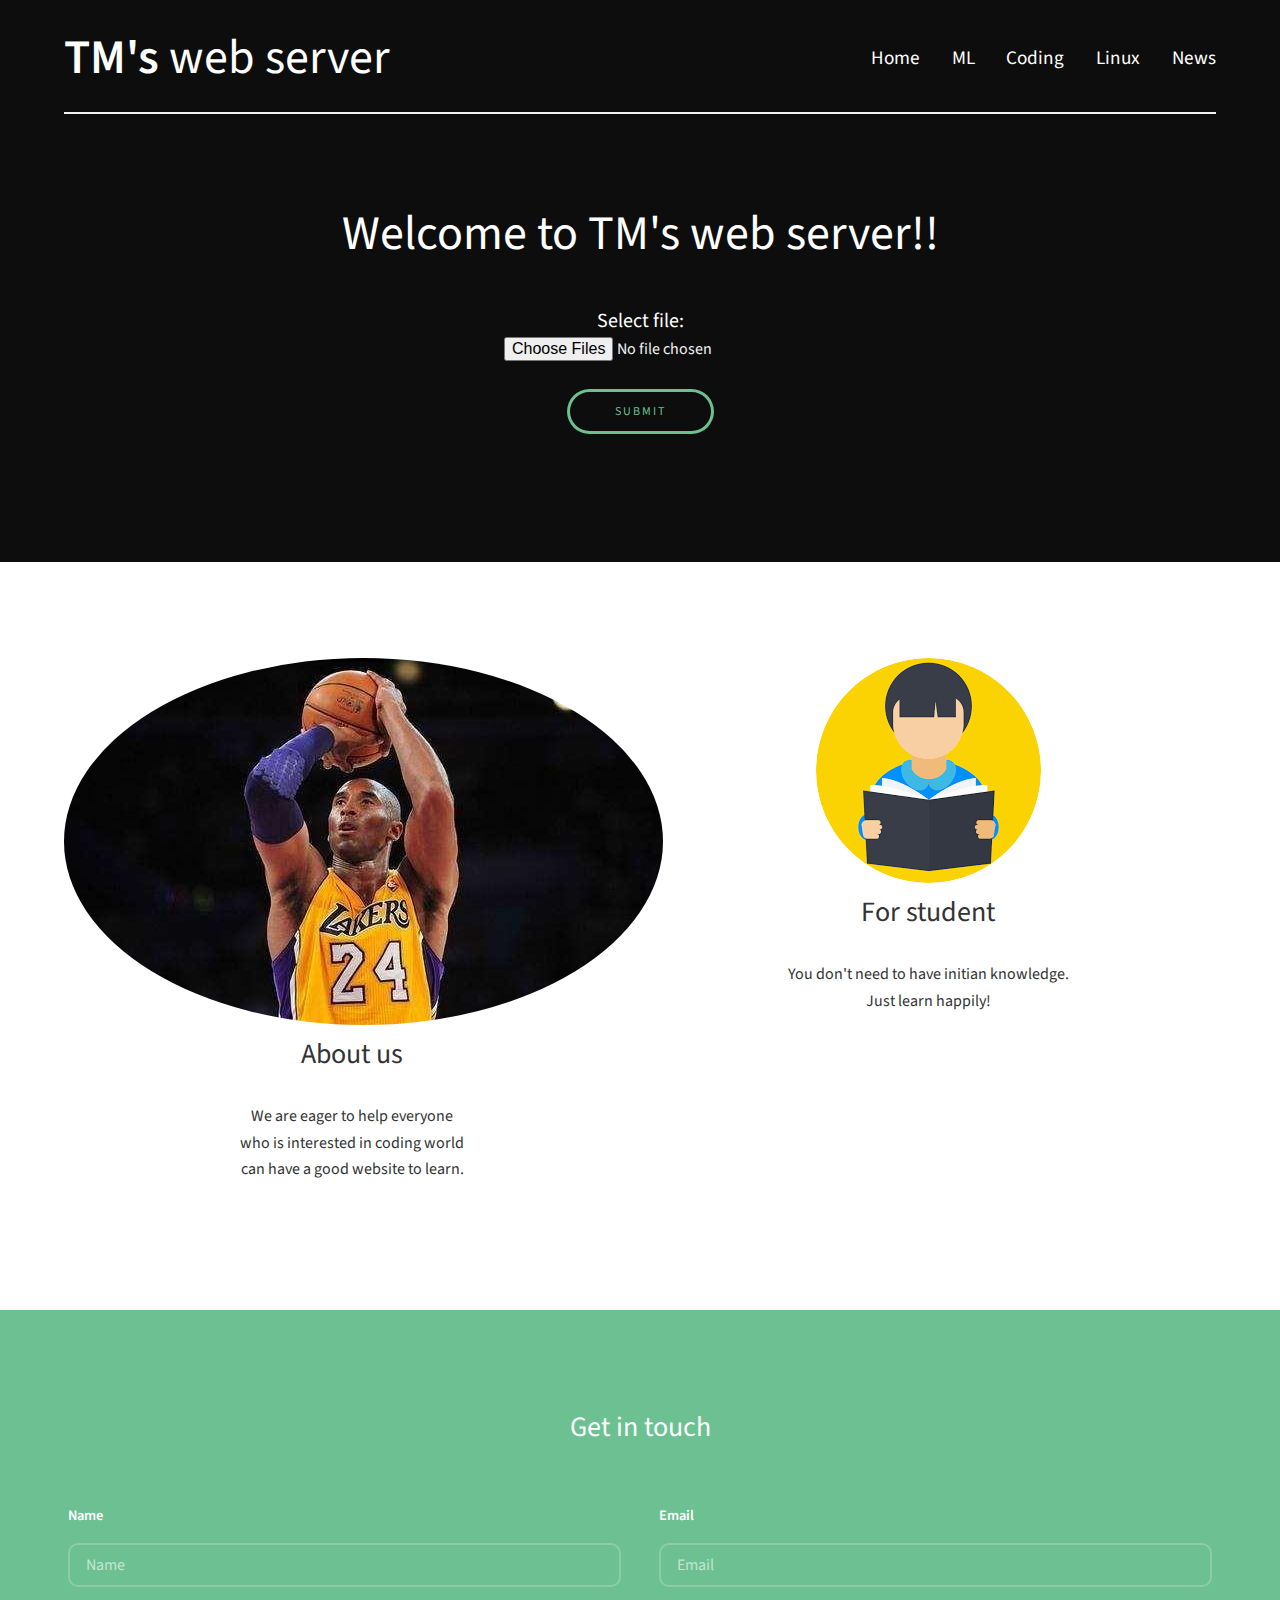
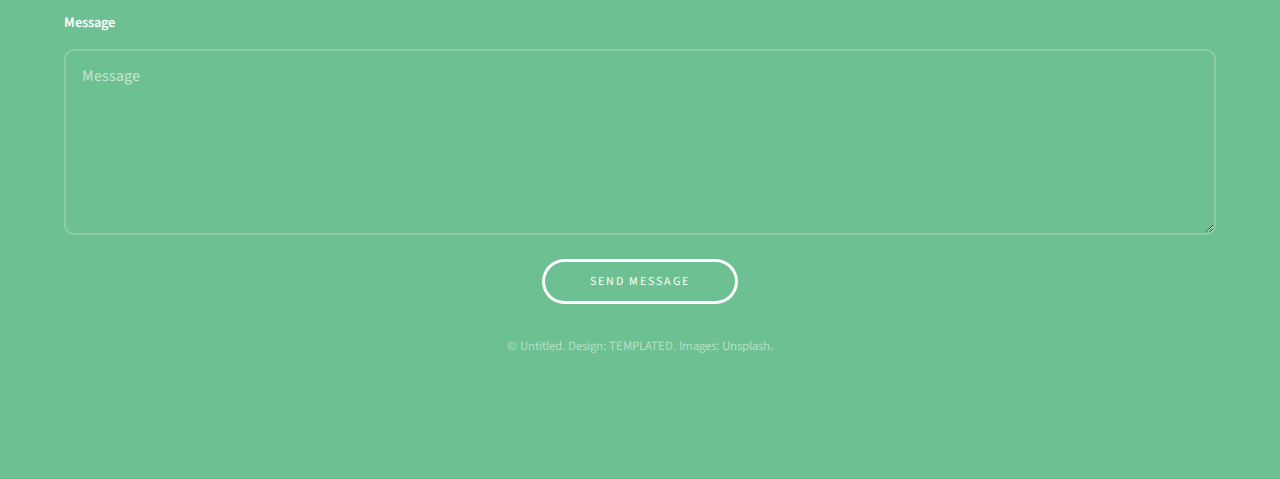
==== public/index.html @ 359f07f8 "Add files via upload" ====
<!DOCTYPE HTML>
<!--
	Projection by TEMPLATED
	templated.co @templatedco
	Released for free under the Creative Commons Attribution 3.0 license (templated.co/license)
-->
<html>
	<head>
		
		<title> TM's web server</title>
		<meta charset="utf-8" />
		<meta name="viewport" content="width=device-width, initial-scale=1" />
		<link rel="stylesheet" href="main.css" />
	</head>
	<body>

		<!-- Header -->
			<header id="header">
				<div class="inner">
					<a href="index.html" class="logo"><font size = "14"><strong>TM's</strong> web server</font></a>
					<nav id="nav">
						<a href="index.html">Home</a>
						<a href="ml.html">ML</a>
						<a href="coding.html">Coding</a>
						<a href="linux.html">Linux</a>
						<a href="news.html">News</a>
						
					</nav>
					<a href="#navPanel" class="navPanelToggle"><span class="fa fa-bars"></span></a>
				</div>
			</header>

		<!-- Banner -->
			<section id="banner">
				<div class="inner">
					<header>
						<h1>Welcome to TM's web server!!</h1>
						<form method="post" enctype="multipart/form-data" action="/">
							<label for="myfile"></label>
							<h3>Select file:</h3>
							<input type="file" id="myfile" name="myfile" multiple><br><br>
							<input type="submit">
						</form>
					</header>

				</div>
			</section>


		<!-- Three -->
			<section id="three" class="wrapper align-center">
				<div class="inner">
					<div class="flex flex-2">
						<article>
							<div class="image round">
								<img src="author.png" alt="author" />
							</div>
							<header>
								<h3>About us</h3>
							</header>
							<p style="color: #333;">We are eager to help everyone   <br />who is interested in coding world<br/>can have a good website to learn.<br /></p>
							
						</article>
						<article>
							<div class="image round">
								<img src="student.png" alt="student" />
							</div>
							<header>
								<h3>For student</h3>
							</header>
							<p style="color: #333;">You don't need to have initian knowledge.<br />Just learn happily!</p>
							
						</article>
					</div>
				</div>
			</section>

		<!-- Footer -->
			<footer id="footer">
				<div class="inner">

					<h3>Get in touch</h3>

					<form action="#" method="post">

						<div class="field half first">
							<label for="name">Name</label>
							<input name="name" id="name" type="text" placeholder="Name">
						</div>
						<div class="field half">
							<label for="email">Email</label>
							<input name="email" id="email" type="email" placeholder="Email">
						</div>
						<div class="field">
							<label for="message">Message</label>
							<textarea name="message" id="message" rows="6" placeholder="Message"></textarea>
						</div>
						<ul class="actions">
							<li><input value="Send Message" class="button alt" type="submit"></li>
						</ul>
					</form>

					<div class="copyright">
						&copy; Untitled. Design: <a href="https://templated.co">TEMPLATED</a>. Images: <a href="https://unsplash.com">Unsplash</a>.
					</div>

				</div>
			</footer>

		<!-- Scripts -->
			<script src="jquery.min.js"></script>
			<script src="skel.min.js"></script>
			<script src="util.js"></script>
			<script src="main.js"></script>

	</body>
</html>
---- public/main.css ----
@charset "UTF-8";
@import url(font-awesome.min.css);
@import "https://fonts.googleapis.com/css?family=Source+Sans+Pro:300,400,600";

/*
	Projection by TEMPLATED
	templated.co @templatedco
	Released for free under the Creative Commons Attribution 3.0 license (templated.co/license)
*/

/* Reset */

	html, body, div, span, applet, object, iframe, h1, h2, h3, h4, h5, h6, p, blockquote, pre, a, abbr, acronym, address, big, cite, code, del, dfn, em, img, ins, kbd, q, s, samp, small, strike, strong, sub, sup, tt, var, b, u, i, center, dl, dt, dd, ol, ul, li, fieldset, form, label, legend, table, caption, tbody, tfoot, thead, tr, th, td, article, aside, canvas, details, embed, figure, figcaption, footer, header, hgroup, menu, nav, output, ruby, section, summary, time, mark, audio, video {
		margin: 0;
		padding: 0;
		border: 0;
		font-size: 100%;
		font: inherit;
		vertical-align: baseline;
	}

	article, aside, details, figcaption, figure, footer, header, hgroup, menu, nav, section {
		display: block;
	}

	body {
		line-height: 1;
	}

	ol, ul {
		list-style: none;
	}

	blockquote, q {
		quotes: none;
	}

	blockquote:before, blockquote:after, q:before, q:after {
		content: '';
		content: none;
	}

	table {
		border-collapse: collapse;
		border-spacing: 0;
	}

	body {
		-webkit-text-size-adjust: none;
	}

/* Box Model */

	*, *:before, *:after {
		-moz-box-sizing: border-box;
		-webkit-box-sizing: border-box;
		box-sizing: border-box;
	}

/* Containers */

	.container {
		margin-left: auto;
		margin-right: auto;
	}

	.container.\31 25\25 {
		width: 100%;
		max-width: 100em;
		min-width: 80em;
	}

	.container.\37 5\25 {
		width: 60em;
	}

	.container.\35 0\25 {
		width: 40em;
	}

	.container.\32 5\25 {
		width: 20em;
	}

	.container {
		width: 80em;
	}

	@media screen and (max-width: 1680px) {

		.container.\31 25\25 {
			width: 100%;
			max-width: 100em;
			min-width: 80em;
		}

		.container.\37 5\25 {
			width: 60em;
		}

		.container.\35 0\25 {
			width: 40em;
		}

		.container.\32 5\25 {
			width: 20em;
		}

		.container {
			width: 80em;
		}

	}

	@media screen and (max-width: 1280px) {

		.container.\31 25\25 {
			width: 100%;
			max-width: 81.25em;
			min-width: 65em;
		}

		.container.\37 5\25 {
			width: 48.75em;
		}

		.container.\35 0\25 {
			width: 32.5em;
		}

		.container.\32 5\25 {
			width: 16.25em;
		}

		.container {
			width: 65em;
		}

	}

	@media screen and (max-width: 980px) {

		.container.\31 25\25 {
			width: 100%;
			max-width: 112.5%;
			min-width: 90%;
		}

		.container.\37 5\25 {
			width: 67.5%;
		}

		.container.\35 0\25 {
			width: 45%;
		}

		.container.\32 5\25 {
			width: 22.5%;
		}

		.container {
			width: 90%;
		}

	}

	@media screen and (max-width: 736px) {

		.container.\31 25\25 {
			width: 100%;
			max-width: 112.5%;
			min-width: 90%;
		}

		.container.\37 5\25 {
			width: 67.5%;
		}

		.container.\35 0\25 {
			width: 45%;
		}

		.container.\32 5\25 {
			width: 22.5%;
		}

		.container {
			width: 90% !important;
		}

	}

	@media screen and (max-width: 480px) {

		.container.\31 25\25 {
			width: 100%;
			max-width: 112.5%;
			min-width: 90%;
		}

		.container.\37 5\25 {
			width: 67.5%;
		}

		.container.\35 0\25 {
			width: 45%;
		}

		.container.\32 5\25 {
			width: 22.5%;
		}

		.container {
			width: 90% !important;
		}

	}

/* Grid */

	.row {
		border-bottom: solid 1px transparent;
		-moz-box-sizing: border-box;
		-webkit-box-sizing: border-box;
		box-sizing: border-box;
	}

	.row > * {
		float: left;
		-moz-box-sizing: border-box;
		-webkit-box-sizing: border-box;
		box-sizing: border-box;
	}

	.row:after, .row:before {
		content: '';
		display: block;
		clear: both;
		height: 0;
	}

	.row.uniform > * > :first-child {
		margin-top: 0;
	}

	.row.uniform > * > :last-child {
		margin-bottom: 0;
	}

	.row.\30 \25 > * {
		padding: 0 0 0 0em;
	}

	.row.\30 \25 {
		margin: 0 0 -1px 0em;
	}

	.row.uniform.\30 \25 > * {
		padding: 0em 0 0 0em;
	}

	.row.uniform.\30 \25 {
		margin: 0em 0 -1px 0em;
	}

	.row > * {
		padding: 0 0 0 2em;
	}

	.row {
		margin: 0 0 -1px -2em;
	}

	.row.uniform > * {
		padding: 2em 0 0 2em;
	}

	.row.uniform {
		margin: -2em 0 -1px -2em;
	}

	.row.\32 00\25 > * {
		padding: 0 0 0 4em;
	}

	.row.\32 00\25 {
		margin: 0 0 -1px -4em;
	}

	.row.uniform.\32 00\25 > * {
		padding: 4em 0 0 4em;
	}

	.row.uniform.\32 00\25 {
		margin: -4em 0 -1px -4em;
	}

	.row.\31 50\25 > * {
		padding: 0 0 0 3em;
	}

	.row.\31 50\25 {
		margin: 0 0 -1px -3em;
	}

	.row.uniform.\31 50\25 > * {
		padding: 3em 0 0 3em;
	}

	.row.uniform.\31 50\25 {
		margin: -3em 0 -1px -3em;
	}

	.row.\35 0\25 > * {
		padding: 0 0 0 1em;
	}

	.row.\35 0\25 {
		margin: 0 0 -1px -1em;
	}

	.row.uniform.\35 0\25 > * {
		padding: 1em 0 0 1em;
	}

	.row.uniform.\35 0\25 {
		margin: -1em 0 -1px -1em;
	}

	.row.\32 5\25 > * {
		padding: 0 0 0 0.5em;
	}

	.row.\32 5\25 {
		margin: 0 0 -1px -0.5em;
	}

	.row.uniform.\32 5\25 > * {
		padding: 0.5em 0 0 0.5em;
	}

	.row.uniform.\32 5\25 {
		margin: -0.5em 0 -1px -0.5em;
	}

	.\31 2u, .\31 2u\24 {
		width: 100%;
		clear: none;
		margin-left: 0;
	}

	.\31 1u, .\31 1u\24 {
		width: 91.6666666667%;
		clear: none;
		margin-left: 0;
	}

	.\31 0u, .\31 0u\24 {
		width: 83.3333333333%;
		clear: none;
		margin-left: 0;
	}

	.\39 u, .\39 u\24 {
		width: 75%;
		clear: none;
		margin-left: 0;
	}

	.\38 u, .\38 u\24 {
		width: 66.6666666667%;
		clear: none;
		margin-left: 0;
	}

	.\37 u, .\37 u\24 {
		width: 58.3333333333%;
		clear: none;
		margin-left: 0;
	}

	.\36 u, .\36 u\24 {
		width: 50%;
		clear: none;
		margin-left: 0;
	}

	.\35 u, .\35 u\24 {
		width: 41.6666666667%;
		clear: none;
		margin-left: 0;
	}

	.\34 u, .\34 u\24 {
		width: 33.3333333333%;
		clear: none;
		margin-left: 0;
	}

	.\33 u, .\33 u\24 {
		width: 25%;
		clear: none;
		margin-left: 0;
	}

	.\32 u, .\32 u\24 {
		width: 16.6666666667%;
		clear: none;
		margin-left: 0;
	}

	.\31 u, .\31 u\24 {
		width: 8.3333333333%;
		clear: none;
		margin-left: 0;
	}

	.\31 2u\24 + *,
	.\31 1u\24 + *,
	.\31 0u\24 + *,
	.\39 u\24 + *,
	.\38 u\24 + *,
	.\37 u\24 + *,
	.\36 u\24 + *,
	.\35 u\24 + *,
	.\34 u\24 + *,
	.\33 u\24 + *,
	.\32 u\24 + *,
	.\31 u\24 + * {
		clear: left;
	}

	.\-11u {
		margin-left: 91.66667%;
	}

	.\-10u {
		margin-left: 83.33333%;
	}

	.\-9u {
		margin-left: 75%;
	}

	.\-8u {
		margin-left: 66.66667%;
	}

	.\-7u {
		margin-left: 58.33333%;
	}

	.\-6u {
		margin-left: 50%;
	}

	.\-5u {
		margin-left: 41.66667%;
	}

	.\-4u {
		margin-left: 33.33333%;
	}

	.\-3u {
		margin-left: 25%;
	}

	.\-2u {
		margin-left: 16.66667%;
	}

	.\-1u {
		margin-left: 8.33333%;
	}

	@media screen and (max-width: 1680px) {

		.row > * {
			padding: 0 0 0 2em;
		}

		.row {
			margin: 0 0 -1px -2em;
		}

		.row.uniform > * {
			padding: 2em 0 0 2em;
		}

		.row.uniform {
			margin: -2em 0 -1px -2em;
		}

		.row.\32 00\25 > * {
			padding: 0 0 0 4em;
		}

		.row.\32 00\25 {
			margin: 0 0 -1px -4em;
		}

		.row.uniform.\32 00\25 > * {
			padding: 4em 0 0 4em;
		}

		.row.uniform.\32 00\25 {
			margin: -4em 0 -1px -4em;
		}

		.row.\31 50\25 > * {
			padding: 0 0 0 3em;
		}

		.row.\31 50\25 {
			margin: 0 0 -1px -3em;
		}

		.row.uniform.\31 50\25 > * {
			padding: 3em 0 0 3em;
		}

		.row.uniform.\31 50\25 {
			margin: -3em 0 -1px -3em;
		}

		.row.\35 0\25 > * {
			padding: 0 0 0 1em;
		}

		.row.\35 0\25 {
			margin: 0 0 -1px -1em;
		}

		.row.uniform.\35 0\25 > * {
			padding: 1em 0 0 1em;
		}

		.row.uniform.\35 0\25 {
			margin: -1em 0 -1px -1em;
		}

		.row.\32 5\25 > * {
			padding: 0 0 0 0.5em;
		}

		.row.\32 5\25 {
			margin: 0 0 -1px -0.5em;
		}

		.row.uniform.\32 5\25 > * {
			padding: 0.5em 0 0 0.5em;
		}

		.row.uniform.\32 5\25 {
			margin: -0.5em 0 -1px -0.5em;
		}

		.\31 2u\28xlarge\29, .\31 2u\24\28xlarge\29 {
			width: 100%;
			clear: none;
			margin-left: 0;
		}

		.\31 1u\28xlarge\29, .\31 1u\24\28xlarge\29 {
			width: 91.6666666667%;
			clear: none;
			margin-left: 0;
		}

		.\31 0u\28xlarge\29, .\31 0u\24\28xlarge\29 {
			width: 83.3333333333%;
			clear: none;
			margin-left: 0;
		}

		.\39 u\28xlarge\29, .\39 u\24\28xlarge\29 {
			width: 75%;
			clear: none;
			margin-left: 0;
		}

		.\38 u\28xlarge\29, .\38 u\24\28xlarge\29 {
			width: 66.6666666667%;
			clear: none;
			margin-left: 0;
		}

		.\37 u\28xlarge\29, .\37 u\24\28xlarge\29 {
			width: 58.3333333333%;
			clear: none;
			margin-left: 0;
		}

		.\36 u\28xlarge\29, .\36 u\24\28xlarge\29 {
			width: 50%;
			clear: none;
			margin-left: 0;
		}

		.\35 u\28xlarge\29, .\35 u\24\28xlarge\29 {
			width: 41.6666666667%;
			clear: none;
			margin-left: 0;
		}

		.\34 u\28xlarge\29, .\34 u\24\28xlarge\29 {
			width: 33.3333333333%;
			clear: none;
			margin-left: 0;
		}

		.\33 u\28xlarge\29, .\33 u\24\28xlarge\29 {
			width: 25%;
			clear: none;
			margin-left: 0;
		}

		.\32 u\28xlarge\29, .\32 u\24\28xlarge\29 {
			width: 16.6666666667%;
			clear: none;
			margin-left: 0;
		}

		.\31 u\28xlarge\29, .\31 u\24\28xlarge\29 {
			width: 8.3333333333%;
			clear: none;
			margin-left: 0;
		}

		.\31 2u\24\28xlarge\29 + *,
		.\31 1u\24\28xlarge\29 + *,
		.\31 0u\24\28xlarge\29 + *,
		.\39 u\24\28xlarge\29 + *,
		.\38 u\24\28xlarge\29 + *,
		.\37 u\24\28xlarge\29 + *,
		.\36 u\24\28xlarge\29 + *,
		.\35 u\24\28xlarge\29 + *,
		.\34 u\24\28xlarge\29 + *,
		.\33 u\24\28xlarge\29 + *,
		.\32 u\24\28xlarge\29 + *,
		.\31 u\24\28xlarge\29 + * {
			clear: left;
		}

		.\-11u\28xlarge\29 {
			margin-left: 91.66667%;
		}

		.\-10u\28xlarge\29 {
			margin-left: 83.33333%;
		}

		.\-9u\28xlarge\29 {
			margin-left: 75%;
		}

		.\-8u\28xlarge\29 {
			margin-left: 66.66667%;
		}

		.\-7u\28xlarge\29 {
			margin-left: 58.33333%;
		}

		.\-6u\28xlarge\29 {
			margin-left: 50%;
		}

		.\-5u\28xlarge\29 {
			margin-left: 41.66667%;
		}

		.\-4u\28xlarge\29 {
			margin-left: 33.33333%;
		}

		.\-3u\28xlarge\29 {
			margin-left: 25%;
		}

		.\-2u\28xlarge\29 {
			margin-left: 16.66667%;
		}

		.\-1u\28xlarge\29 {
			margin-left: 8.33333%;
		}

	}

	@media screen and (max-width: 1280px) {

		.row > * {
			padding: 0 0 0 1.5em;
		}

		.row {
			margin: 0 0 -1px -1.5em;
		}

		.row.uniform > * {
			padding: 1.5em 0 0 1.5em;
		}

		.row.uniform {
			margin: -1.5em 0 -1px -1.5em;
		}

		.row.\32 00\25 > * {
			padding: 0 0 0 3em;
		}

		.row.\32 00\25 {
			margin: 0 0 -1px -3em;
		}

		.row.uniform.\32 00\25 > * {
			padding: 3em 0 0 3em;
		}

		.row.uniform.\32 00\25 {
			margin: -3em 0 -1px -3em;
		}

		.row.\31 50\25 > * {
			padding: 0 0 0 2.25em;
		}

		.row.\31 50\25 {
			margin: 0 0 -1px -2.25em;
		}

		.row.uniform.\31 50\25 > * {
			padding: 2.25em 0 0 2.25em;
		}

		.row.uniform.\31 50\25 {
			margin: -2.25em 0 -1px -2.25em;
		}

		.row.\35 0\25 > * {
			padding: 0 0 0 0.75em;
		}

		.row.\35 0\25 {
			margin: 0 0 -1px -0.75em;
		}

		.row.uniform.\35 0\25 > * {
			padding: 0.75em 0 0 0.75em;
		}

		.row.uniform.\35 0\25 {
			margin: -0.75em 0 -1px -0.75em;
		}

		.row.\32 5\25 > * {
			padding: 0 0 0 0.375em;
		}

		.row.\32 5\25 {
			margin: 0 0 -1px -0.375em;
		}

		.row.uniform.\32 5\25 > * {
			padding: 0.375em 0 0 0.375em;
		}

		.row.uniform.\32 5\25 {
			margin: -0.375em 0 -1px -0.375em;
		}

		.\31 2u\28large\29, .\31 2u\24\28large\29 {
			width: 100%;
			clear: none;
			margin-left: 0;
		}

		.\31 1u\28large\29, .\31 1u\24\28large\29 {
			width: 91.6666666667%;
			clear: none;
			margin-left: 0;
		}

		.\31 0u\28large\29, .\31 0u\24\28large\29 {
			width: 83.3333333333%;
			clear: none;
			margin-left: 0;
		}

		.\39 u\28large\29, .\39 u\24\28large\29 {
			width: 75%;
			clear: none;
			margin-left: 0;
		}

		.\38 u\28large\29, .\38 u\24\28large\29 {
			width: 66.6666666667%;
			clear: none;
			margin-left: 0;
		}

		.\37 u\28large\29, .\37 u\24\28large\29 {
			width: 58.3333333333%;
			clear: none;
			margin-left: 0;
		}

		.\36 u\28large\29, .\36 u\24\28large\29 {
			width: 50%;
			clear: none;
			margin-left: 0;
		}

		.\35 u\28large\29, .\35 u\24\28large\29 {
			width: 41.6666666667%;
			clear: none;
			margin-left: 0;
		}

		.\34 u\28large\29, .\34 u\24\28large\29 {
			width: 33.3333333333%;
			clear: none;
			margin-left: 0;
		}

		.\33 u\28large\29, .\33 u\24\28large\29 {
			width: 25%;
			clear: none;
			margin-left: 0;
		}

		.\32 u\28large\29, .\32 u\24\28large\29 {
			width: 16.6666666667%;
			clear: none;
			margin-left: 0;
		}

		.\31 u\28large\29, .\31 u\24\28large\29 {
			width: 8.3333333333%;
			clear: none;
			margin-left: 0;
		}

		.\31 2u\24\28large\29 + *,
		.\31 1u\24\28large\29 + *,
		.\31 0u\24\28large\29 + *,
		.\39 u\24\28large\29 + *,
		.\38 u\24\28large\29 + *,
		.\37 u\24\28large\29 + *,
		.\36 u\24\28large\29 + *,
		.\35 u\24\28large\29 + *,
		.\34 u\24\28large\29 + *,
		.\33 u\24\28large\29 + *,
		.\32 u\24\28large\29 + *,
		.\31 u\24\28large\29 + * {
			clear: left;
		}

		.\-11u\28large\29 {
			margin-left: 91.66667%;
		}

		.\-10u\28large\29 {
			margin-left: 83.33333%;
		}

		.\-9u\28large\29 {
			margin-left: 75%;
		}

		.\-8u\28large\29 {
			margin-left: 66.66667%;
		}

		.\-7u\28large\29 {
			margin-left: 58.33333%;
		}

		.\-6u\28large\29 {
			margin-left: 50%;
		}

		.\-5u\28large\29 {
			margin-left: 41.66667%;
		}

		.\-4u\28large\29 {
			margin-left: 33.33333%;
		}

		.\-3u\28large\29 {
			margin-left: 25%;
		}

		.\-2u\28large\29 {
			margin-left: 16.66667%;
		}

		.\-1u\28large\29 {
			margin-left: 8.33333%;
		}

	}

	@media screen and (max-width: 980px) {

		.row > * {
			padding: 0 0 0 1.5em;
		}

		.row {
			margin: 0 0 -1px -1.5em;
		}

		.row.uniform > * {
			padding: 1.5em 0 0 1.5em;
		}

		.row.uniform {
			margin: -1.5em 0 -1px -1.5em;
		}

		.row.\32 00\25 > * {
			padding: 0 0 0 3em;
		}

		.row.\32 00\25 {
			margin: 0 0 -1px -3em;
		}

		.row.uniform.\32 00\25 > * {
			padding: 3em 0 0 3em;
		}

		.row.uniform.\32 00\25 {
			margin: -3em 0 -1px -3em;
		}

		.row.\31 50\25 > * {
			padding: 0 0 0 2.25em;
		}

		.row.\31 50\25 {
			margin: 0 0 -1px -2.25em;
		}

		.row.uniform.\31 50\25 > * {
			padding: 2.25em 0 0 2.25em;
		}

		.row.uniform.\31 50\25 {
			margin: -2.25em 0 -1px -2.25em;
		}

		.row.\35 0\25 > * {
			padding: 0 0 0 0.75em;
		}

		.row.\35 0\25 {
			margin: 0 0 -1px -0.75em;
		}

		.row.uniform.\35 0\25 > * {
			padding: 0.75em 0 0 0.75em;
		}

		.row.uniform.\35 0\25 {
			margin: -0.75em 0 -1px -0.75em;
		}

		.row.\32 5\25 > * {
			padding: 0 0 0 0.375em;
		}

		.row.\32 5\25 {
			margin: 0 0 -1px -0.375em;
		}

		.row.uniform.\32 5\25 > * {
			padding: 0.375em 0 0 0.375em;
		}

		.row.uniform.\32 5\25 {
			margin: -0.375em 0 -1px -0.375em;
		}

		.\31 2u\28medium\29, .\31 2u\24\28medium\29 {
			width: 100%;
			clear: none;
			margin-left: 0;
		}

		.\31 1u\28medium\29, .\31 1u\24\28medium\29 {
			width: 91.6666666667%;
			clear: none;
			margin-left: 0;
		}

		.\31 0u\28medium\29, .\31 0u\24\28medium\29 {
			width: 83.3333333333%;
			clear: none;
			margin-left: 0;
		}

		.\39 u\28medium\29, .\39 u\24\28medium\29 {
			width: 75%;
			clear: none;
			margin-left: 0;
		}

		.\38 u\28medium\29, .\38 u\24\28medium\29 {
			width: 66.6666666667%;
			clear: none;
			margin-left: 0;
		}

		.\37 u\28medium\29, .\37 u\24\28medium\29 {
			width: 58.3333333333%;
			clear: none;
			margin-left: 0;
		}

		.\36 u\28medium\29, .\36 u\24\28medium\29 {
			width: 50%;
			clear: none;
			margin-left: 0;
		}

		.\35 u\28medium\29, .\35 u\24\28medium\29 {
			width: 41.6666666667%;
			clear: none;
			margin-left: 0;
		}

		.\34 u\28medium\29, .\34 u\24\28medium\29 {
			width: 33.3333333333%;
			clear: none;
			margin-left: 0;
		}

		.\33 u\28medium\29, .\33 u\24\28medium\29 {
			width: 25%;
			clear: none;
			margin-left: 0;
		}

		.\32 u\28medium\29, .\32 u\24\28medium\29 {
			width: 16.6666666667%;
			clear: none;
			margin-left: 0;
		}

		.\31 u\28medium\29, .\31 u\24\28medium\29 {
			width: 8.3333333333%;
			clear: none;
			margin-left: 0;
		}

		.\31 2u\24\28medium\29 + *,
		.\31 1u\24\28medium\29 + *,
		.\31 0u\24\28medium\29 + *,
		.\39 u\24\28medium\29 + *,
		.\38 u\24\28medium\29 + *,
		.\37 u\24\28medium\29 + *,
		.\36 u\24\28medium\29 + *,
		.\35 u\24\28medium\29 + *,
		.\34 u\24\28medium\29 + *,
		.\33 u\24\28medium\29 + *,
		.\32 u\24\28medium\29 + *,
		.\31 u\24\28medium\29 + * {
			clear: left;
		}

		.\-11u\28medium\29 {
			margin-left: 91.66667%;
		}

		.\-10u\28medium\29 {
			margin-left: 83.33333%;
		}

		.\-9u\28medium\29 {
			margin-left: 75%;
		}

		.\-8u\28medium\29 {
			margin-left: 66.66667%;
		}

		.\-7u\28medium\29 {
			margin-left: 58.33333%;
		}

		.\-6u\28medium\29 {
			margin-left: 50%;
		}

		.\-5u\28medium\29 {
			margin-left: 41.66667%;
		}

		.\-4u\28medium\29 {
			margin-left: 33.33333%;
		}

		.\-3u\28medium\29 {
			margin-left: 25%;
		}

		.\-2u\28medium\29 {
			margin-left: 16.66667%;
		}

		.\-1u\28medium\29 {
			margin-left: 8.33333%;
		}

	}

	@media screen and (max-width: 736px) {

		.row > * {
			padding: 0 0 0 1.25em;
		}

		.row {
			margin: 0 0 -1px -1.25em;
		}

		.row.uniform > * {
			padding: 1.25em 0 0 1.25em;
		}

		.row.uniform {
			margin: -1.25em 0 -1px -1.25em;
		}

		.row.\32 00\25 > * {
			padding: 0 0 0 2.5em;
		}

		.row.\32 00\25 {
			margin: 0 0 -1px -2.5em;
		}

		.row.uniform.\32 00\25 > * {
			padding: 2.5em 0 0 2.5em;
		}

		.row.uniform.\32 00\25 {
			margin: -2.5em 0 -1px -2.5em;
		}

		.row.\31 50\25 > * {
			padding: 0 0 0 1.875em;
		}

		.row.\31 50\25 {
			margin: 0 0 -1px -1.875em;
		}

		.row.uniform.\31 50\25 > * {
			padding: 1.875em 0 0 1.875em;
		}

		.row.uniform.\31 50\25 {
			margin: -1.875em 0 -1px -1.875em;
		}

		.row.\35 0\25 > * {
			padding: 0 0 0 0.625em;
		}

		.row.\35 0\25 {
			margin: 0 0 -1px -0.625em;
		}

		.row.uniform.\35 0\25 > * {
			padding: 0.625em 0 0 0.625em;
		}

		.row.uniform.\35 0\25 {
			margin: -0.625em 0 -1px -0.625em;
		}

		.row.\32 5\25 > * {
			padding: 0 0 0 0.3125em;
		}

		.row.\32 5\25 {
			margin: 0 0 -1px -0.3125em;
		}

		.row.uniform.\32 5\25 > * {
			padding: 0.3125em 0 0 0.3125em;
		}

		.row.uniform.\32 5\25 {
			margin: -0.3125em 0 -1px -0.3125em;
		}

		.\31 2u\28small\29, .\31 2u\24\28small\29 {
			width: 100%;
			clear: none;
			margin-left: 0;
		}

		.\31 1u\28small\29, .\31 1u\24\28small\29 {
			width: 91.6666666667%;
			clear: none;
			margin-left: 0;
		}

		.\31 0u\28small\29, .\31 0u\24\28small\29 {
			width: 83.3333333333%;
			clear: none;
			margin-left: 0;
		}

		.\39 u\28small\29, .\39 u\24\28small\29 {
			width: 75%;
			clear: none;
			margin-left: 0;
		}

		.\38 u\28small\29, .\38 u\24\28small\29 {
			width: 66.6666666667%;
			clear: none;
			margin-left: 0;
		}

		.\37 u\28small\29, .\37 u\24\28small\29 {
			width: 58.3333333333%;
			clear: none;
			margin-left: 0;
		}

		.\36 u\28small\29, .\36 u\24\28small\29 {
			width: 50%;
			clear: none;
			margin-left: 0;
		}

		.\35 u\28small\29, .\35 u\24\28small\29 {
			width: 41.6666666667%;
			clear: none;
			margin-left: 0;
		}

		.\34 u\28small\29, .\34 u\24\28small\29 {
			width: 33.3333333333%;
			clear: none;
			margin-left: 0;
		}

		.\33 u\28small\29, .\33 u\24\28small\29 {
			width: 25%;
			clear: none;
			margin-left: 0;
		}

		.\32 u\28small\29, .\32 u\24\28small\29 {
			width: 16.6666666667%;
			clear: none;
			margin-left: 0;
		}

		.\31 u\28small\29, .\31 u\24\28small\29 {
			width: 8.3333333333%;
			clear: none;
			margin-left: 0;
		}

		.\31 2u\24\28small\29 + *,
		.\31 1u\24\28small\29 + *,
		.\31 0u\24\28small\29 + *,
		.\39 u\24\28small\29 + *,
		.\38 u\24\28small\29 + *,
		.\37 u\24\28small\29 + *,
		.\36 u\24\28small\29 + *,
		.\35 u\24\28small\29 + *,
		.\34 u\24\28small\29 + *,
		.\33 u\24\28small\29 + *,
		.\32 u\24\28small\29 + *,
		.\31 u\24\28small\29 + * {
			clear: left;
		}

		.\-11u\28small\29 {
			margin-left: 91.66667%;
		}

		.\-10u\28small\29 {
			margin-left: 83.33333%;
		}

		.\-9u\28small\29 {
			margin-left: 75%;
		}

		.\-8u\28small\29 {
			margin-left: 66.66667%;
		}

		.\-7u\28small\29 {
			margin-left: 58.33333%;
		}

		.\-6u\28small\29 {
			margin-left: 50%;
		}

		.\-5u\28small\29 {
			margin-left: 41.66667%;
		}

		.\-4u\28small\29 {
			margin-left: 33.33333%;
		}

		.\-3u\28small\29 {
			margin-left: 25%;
		}

		.\-2u\28small\29 {
			margin-left: 16.66667%;
		}

		.\-1u\28small\29 {
			margin-left: 8.33333%;
		}

	}

	@media screen and (max-width: 480px) {

		.row > * {
			padding: 0 0 0 1.25em;
		}

		.row {
			margin: 0 0 -1px -1.25em;
		}

		.row.uniform > * {
			padding: 1.25em 0 0 1.25em;
		}

		.row.uniform {
			margin: -1.25em 0 -1px -1.25em;
		}

		.row.\32 00\25 > * {
			padding: 0 0 0 2.5em;
		}

		.row.\32 00\25 {
			margin: 0 0 -1px -2.5em;
		}

		.row.uniform.\32 00\25 > * {
			padding: 2.5em 0 0 2.5em;
		}

		.row.uniform.\32 00\25 {
			margin: -2.5em 0 -1px -2.5em;
		}

		.row.\31 50\25 > * {
			padding: 0 0 0 1.875em;
		}

		.row.\31 50\25 {
			margin: 0 0 -1px -1.875em;
		}

		.row.uniform.\31 50\25 > * {
			padding: 1.875em 0 0 1.875em;
		}

		.row.uniform.\31 50\25 {
			margin: -1.875em 0 -1px -1.875em;
		}

		.row.\35 0\25 > * {
			padding: 0 0 0 0.625em;
		}

		.row.\35 0\25 {
			margin: 0 0 -1px -0.625em;
		}

		.row.uniform.\35 0\25 > * {
			padding: 0.625em 0 0 0.625em;
		}

		.row.uniform.\35 0\25 {
			margin: -0.625em 0 -1px -0.625em;
		}

		.row.\32 5\25 > * {
			padding: 0 0 0 0.3125em;
		}

		.row.\32 5\25 {
			margin: 0 0 -1px -0.3125em;
		}

		.row.uniform.\32 5\25 > * {
			padding: 0.3125em 0 0 0.3125em;
		}

		.row.uniform.\32 5\25 {
			margin: -0.3125em 0 -1px -0.3125em;
		}

		.\31 2u\28xsmall\29, .\31 2u\24\28xsmall\29 {
			width: 100%;
			clear: none;
			margin-left: 0;
		}

		.\31 1u\28xsmall\29, .\31 1u\24\28xsmall\29 {
			width: 91.6666666667%;
			clear: none;
			margin-left: 0;
		}

		.\31 0u\28xsmall\29, .\31 0u\24\28xsmall\29 {
			width: 83.3333333333%;
			clear: none;
			margin-left: 0;
		}

		.\39 u\28xsmall\29, .\39 u\24\28xsmall\29 {
			width: 75%;
			clear: none;
			margin-left: 0;
		}

		.\38 u\28xsmall\29, .\38 u\24\28xsmall\29 {
			width: 66.6666666667%;
			clear: none;
			margin-left: 0;
		}

		.\37 u\28xsmall\29, .\37 u\24\28xsmall\29 {
			width: 58.3333333333%;
			clear: none;
			margin-left: 0;
		}

		.\36 u\28xsmall\29, .\36 u\24\28xsmall\29 {
			width: 50%;
			clear: none;
			margin-left: 0;
		}

		.\35 u\28xsmall\29, .\35 u\24\28xsmall\29 {
			width: 41.6666666667%;
			clear: none;
			margin-left: 0;
		}

		.\34 u\28xsmall\29, .\34 u\24\28xsmall\29 {
			width: 33.3333333333%;
			clear: none;
			margin-left: 0;
		}

		.\33 u\28xsmall\29, .\33 u\24\28xsmall\29 {
			width: 25%;
			clear: none;
			margin-left: 0;
		}

		.\32 u\28xsmall\29, .\32 u\24\28xsmall\29 {
			width: 16.6666666667%;
			clear: none;
			margin-left: 0;
		}

		.\31 u\28xsmall\29, .\31 u\24\28xsmall\29 {
			width: 8.3333333333%;
			clear: none;
			margin-left: 0;
		}

		.\31 2u\24\28xsmall\29 + *,
		.\31 1u\24\28xsmall\29 + *,
		.\31 0u\24\28xsmall\29 + *,
		.\39 u\24\28xsmall\29 + *,
		.\38 u\24\28xsmall\29 + *,
		.\37 u\24\28xsmall\29 + *,
		.\36 u\24\28xsmall\29 + *,
		.\35 u\24\28xsmall\29 + *,
		.\34 u\24\28xsmall\29 + *,
		.\33 u\24\28xsmall\29 + *,
		.\32 u\24\28xsmall\29 + *,
		.\31 u\24\28xsmall\29 + * {
			clear: left;
		}

		.\-11u\28xsmall\29 {
			margin-left: 91.66667%;
		}

		.\-10u\28xsmall\29 {
			margin-left: 83.33333%;
		}

		.\-9u\28xsmall\29 {
			margin-left: 75%;
		}

		.\-8u\28xsmall\29 {
			margin-left: 66.66667%;
		}

		.\-7u\28xsmall\29 {
			margin-left: 58.33333%;
		}

		.\-6u\28xsmall\29 {
			margin-left: 50%;
		}

		.\-5u\28xsmall\29 {
			margin-left: 41.66667%;
		}

		.\-4u\28xsmall\29 {
			margin-left: 33.33333%;
		}

		.\-3u\28xsmall\29 {
			margin-left: 25%;
		}

		.\-2u\28xsmall\29 {
			margin-left: 16.66667%;
		}

		.\-1u\28xsmall\29 {
			margin-left: 8.33333%;
		}

	}

/* Basic */

	@-ms-viewport {
		width: device-width;
	}

	body {
		-ms-overflow-style: scrollbar;
	}

	@media screen and (max-width: 480px) {

		html, body {
			min-width: 320px;
		}

	}

	body {
		background: #fff;
	}

		body.is-loading *, body.is-loading *:before, body.is-loading *:after {
			-moz-animation: none !important;
			-webkit-animation: none !important;
			-ms-animation: none !important;
			animation: none !important;
			-moz-transition: none !important;
			-webkit-transition: none !important;
			-ms-transition: none !important;
			transition: none !important;
		}

/* Type */

	body, input, select, textarea {
		color: #f2f2f2;
		font-family: "Source Sans Pro", Arial, Helvetica, sans-serif;
		font-size: 14pt;
		font-weight: 400;
		line-height: 1.65;
	}

		@media screen and (max-width: 1680px) {

			body, input, select, textarea {
				font-size: 12pt;
			}

		}

		@media screen and (max-width: 1280px) {

			body, input, select, textarea {
				font-size: 12pt;
			}

		}

		@media screen and (max-width: 980px) {

			body, input, select, textarea {
				font-size: 12pt;
			}

		}

		@media screen and (max-width: 736px) {

			body, input, select, textarea {
				font-size: 12pt;
			}

		}

		@media screen and (max-width: 480px) {

			body, input, select, textarea {
				font-size: 12pt;
			}

		}

	a {
		color: #6cc091;
		text-decoration: underline;
	}

		a:hover {
			text-decoration: none;
		}

	strong, b {
	
		font-weight: 600;
	}

	em, i {
		font-style: italic;
	}

	p {
		margin: 0 0 2em 0;
	}

	h1, h2, h3, h4, h5, h6 {
		color:#333;
		font-weight: 400;
		line-height: 1.5;
		margin: 0 0 1em 0;
	}

		h1 a, h2 a, h3 a, h4 a, h5 a, h6 a {
			color: inherit;
			text-decoration: none;
		}

	h2 {
		font-size: 1.85em;
		font-weight: 300;
	}

	h3 {
		font-size: 1.75em;
	}

		@media screen and (max-width: 480px) {

			h3 {
				font-size: 1.25em;
			}

		}

	h4 {
		font-size: 1.5em;
	}

	h5 {
		font-size: 0.9em;
	}

	h6 {
		font-size: 0.7em;
	}

	sub {
		font-size: 0.8em;
		position: relative;
		top: 0.5em;
	}

	sup {
		font-size: 0.8em;
		position: relative;
		top: -0.5em;
	}

	blockquote {
		border-left: solid 4px #dbdbdb;
		font-style: italic;
		margin: 0 0 2em 0;
		padding: 0.5em 0 0.5em 2em;
	}

	code {
		background: rgba(144, 144, 144, 0.075);
		border-radius: 0;
		border: solid 1px #dbdbdb;
		font-family: "Courier New", monospace;
		font-size: 0.9em;
		margin: 0 0.25em;
		padding: 0.25em 0.65em;
	}

	pre {
		-webkit-overflow-scrolling: touch;
		font-family: "Courier New", monospace;
		font-size: 0.9em;
		margin: 0 0 2em 0;
	}

		pre code {
			display: block;
			line-height: 1.75;
			padding: 1em 1.5em;
			overflow-x: auto;
		}

	hr {
		border: 0;
		border-bottom: solid 1px #dbdbdb;
		margin: 2em 0;
	}

		hr.major {
			margin: 3em 0;
		}

	.align-left {
		text-align: left;
	}

	.align-center {
		text-align: center;
	}

	.align-right {
		text-align: right;
	}

	.inner {
		max-width: 75em;
		margin: 0 auto;
	}

		@media screen and (max-width: 1280px) {

			.inner {
				max-width: 90%;
			}

		}

		@media screen and (max-width: 480px) {

			.inner {
				max-width: 90%;
			}

		}

/* Section/Article */

	section.special, article.special {
		text-align: center;
	}

		section.special article, article.special article {
			text-align: left;
		}

	section.wrapper, article.wrapper {
		padding: 6em 0;
	}

		section.wrapper header, article.wrapper header {
			margin-bottom: 4em;
		}

			section.wrapper header h2, article.wrapper header h2 {
				font-size: 2.75em;
				margin: 0 0 .5em 0;
			}

			section.wrapper header p, article.wrapper header p {
				font-size: 1em;
			}

		section.wrapper article header, article.wrapper article header {
			margin: 0;
		}

		@media screen and (max-width: 980px) {

			section.wrapper, article.wrapper {
				padding: 4em 0;
			}

		}

		@media screen and (max-width: 736px) {

			section.wrapper, article.wrapper {
				padding: 3em 0;
			}

				section.wrapper header, article.wrapper header {
					margin-bottom: 2em;
				}

					section.wrapper header h2, article.wrapper header h2 {
						font-size: 2em;
					}

					section.wrapper header p, article.wrapper header p {
						font-size: .9em;
					}

		}

		@media screen and (max-width: 480px) {

			section.wrapper article, article.wrapper article {
				text-align: center;
			}

		}

	header p {
		color:#f2f2f2;
		position: relative;
		margin: 0 0 1.5em 0;
	}

	header h2 + p {
		font-size: 1.25em;
		margin-top: -1em;
	}

	header h3 + p {
		font-size: 1.1em;
		margin-top: -0.8em;
	}

	header h4 + p,
	header h5 + p,
	header h6 + p {
		font-size: 0.9em;
		margin-top: -0.6em;
	}

/* Flex */

	.flex {
		display: -ms-flexbox;
		-ms-flex-wrap: wrap;
		-ms-flex-pack: justify;
		-moz-justify-content: space-between;
		-webkit-justify-content: space-between;
		-ms-justify-content: space-between;
		justify-content: space-between;
		display: -moz-flex;
		display: -webkit-flex;
		display: -ms-flex;
		display: flex;
		-moz-flex-wrap: wrap;
		-webkit-flex-wrap: wrap;
		-ms-flex-wrap: wrap;
		flex-wrap: wrap;
		width: 100%;
	}

		.flex.flex-2 {
			-moz-justify-content: space-between;
			-webkit-justify-content: space-between;
			-ms-justify-content: space-between;
			justify-content: space-between;
		}

			.flex.flex-2 article {
				width: 50%;
			}

		@media screen and (max-width: 980px) {

			.flex.flex-2 article {
				width: 100%;
				margin-bottom: 3em;
			}

				.flex.flex-2 article:last-child {
					margin-bottom: 0;
				}

		}

		@media screen and (max-width: 480px) {

			.flex.flex-2 br {
				display: none;
			}

		}

/* Form */

	form {
		margin: 0 0 2em 0;
	}

		form .field {
			margin-bottom: 1.5em;
		}

			form .field.half {
				display: inline-block;
				width: 48%;
			}

				form .field.half.first {
					margin-right: 3%;
				}

		@media screen and (max-width: 980px) {

			form .field.half {
				display: block;
				width: 100%;
			}

				form .field.half.first {
					margin-right: 0;
				}

		}

	label {
		color: #555;
		display: block;
		font-size: 0.9em;
		font-weight: 600;
		margin: 0 0 1em 0;
	}

	input[type="text"],
	input[type="password"],
	input[type="email"],
	input[type="tel"],
	select,
	textarea {
		-moz-appearance: none;
		-webkit-appearance: none;
		-ms-appearance: none;
		appearance: none;
		background: #6cc091;
		border-radius: 10px;
		border: none;
		border: solid 2px #8dcca9;
		color: #fff;
		display: block;
		outline: 0;
		padding: 0 1em;
		text-decoration: none;
		width: 100%;
	}

		input[type="text"]:invalid,
		input[type="password"]:invalid,
		input[type="email"]:invalid,
		input[type="tel"]:invalid,
		select:invalid,
		textarea:invalid {
			box-shadow: none;
		}

		input[type="text"]:focus,
		input[type="password"]:focus,
		input[type="email"]:focus,
		input[type="tel"]:focus,
		select:focus,
		textarea:focus {
			border-color: #4bae77;
			box-shadow: 0 0 0 1px #4bae77;
		}

	.select-wrapper {
		text-decoration: none;
		display: block;
		position: relative;
	}

		.select-wrapper:before {
			content: "";
			-moz-osx-font-smoothing: grayscale;
			-webkit-font-smoothing: antialiased;
			font-family: FontAwesome;
			font-style: normal;
			font-weight: normal;
			text-transform: none !important;
		}

		.select-wrapper:before {
			color: #fff;
			display: block;
			height: 2.75em;
			line-height: 2.75em;
			pointer-events: none;
			position: absolute;
			right: 0;
			text-align: center;
			top: 0;
			width: 2.75em;
		}

		.select-wrapper select::-ms-expand {
			display: none;
		}

	input[type="text"],
	input[type="password"],
	input[type="email"],
	select {
		height: 2.75em;
	}

	textarea {
		padding: 0.75em 1em;
	}

	input[type="checkbox"],
	input[type="radio"] {
		-moz-appearance: none;
		-webkit-appearance: none;
		-ms-appearance: none;
		appearance: none;
		display: block;
		float: left;
		margin-right: -2em;
		opacity: 0;
		width: 1em;
		z-index: -1;
	}

		input[type="checkbox"] + label,
		input[type="radio"] + label {
			text-decoration: none;
			color: #9a9a9a;
			cursor: pointer;
			display: inline-block;
			font-size: 1em;
			font-weight: 400;
			padding-left: 2.4em;
			padding-right: 0.75em;
			position: relative;
		}

			input[type="checkbox"] + label:before,
			input[type="radio"] + label:before {
				-moz-osx-font-smoothing: grayscale;
				-webkit-font-smoothing: antialiased;
				font-family: FontAwesome;
				font-style: normal;
				font-weight: normal;
				text-transform: none !important;
			}

			input[type="checkbox"] + label:before,
			input[type="radio"] + label:before {
				background: rgba(144, 144, 144, 0.075);
				border-radius: 0;
				border: solid 1px #8dcca9;
				content: '';
				display: inline-block;
				height: 1.65em;
				left: 0;
				line-height: 1.58125em;
				position: absolute;
				text-align: center;
				top: 0;
				width: 1.65em;
			}

		input[type="checkbox"]:checked + label:before,
		input[type="radio"]:checked + label:before {
			background: #6cc091;
			border-color: #6cc091;
			color: #ffffff;
			content: '\f00c';
		}

		input[type="checkbox"]:focus + label:before,
		input[type="radio"]:focus + label:before {
			border-color: #6cc091;
			box-shadow: 0 0 0 1px #6cc091;
		}

	input[type="checkbox"] + label:before {
		border-radius: 0;
	}

	input[type="radio"] + label:before {
		border-radius: 100%;
	}

	::-webkit-input-placeholder {
		color: #c4e5d3 !important;
		opacity: 1.0;
	}

	:-moz-placeholder {
		color: #c4e5d3 !important;
		opacity: 1.0;
	}

	::-moz-placeholder {
		color: #c4e5d3 !important;
		opacity: 1.0;
	}

	:-ms-input-placeholder {
		color: #c4e5d3 !important;
		opacity: 1.0;
	}

	.formerize-placeholder {
		color: #c4e5d3 !important;
		opacity: 1.0;
	}

/* Box */

	.box {
		border: solid 1px #dbdbdb;
		margin-bottom: 2em;
		padding: 1.5em;
	}

		.box > :last-child,
		.box > :last-child > :last-child,
		.box > :last-child > :last-child > :last-child {
			margin-bottom: 0;
		}

		.box.alt {
			border: 0;
			border-radius: 0;
			padding: 0;
		}

		.box.person {
			border: solid 1px #8dcca9;
			padding: 3em 1.5em;
		}

			.box.person h3 {
				margin: 0;
			}

			.box.person .image {
				margin-bottom: 1em;
			}

				.box.person .image img {
					max-width: 100%;
				}

/* Icon */

	.icon {
		text-decoration: none;
		border-bottom: none;
		position: relative;
	}

		.icon:before {
			-moz-osx-font-smoothing: grayscale;
			-webkit-font-smoothing: antialiased;
			font-family: FontAwesome;
			font-style: normal;
			font-weight: normal;
			text-transform: none !important;
		}

		.icon > .label {
			display: none;
		}

/* Image */

	.image {
		border-radius: 0;
		border: 0;
		display: inline-block;
		position: relative;
	}

		.image img {
			border-radius: 0;
			display: block;
		}

		.image.left, .image.right {
			max-width: 40%;
		}

			.image.left img, .image.right img {
				width: 100%;
			}

		.image.round img {
			border-radius: 100%;
		}

		.image.left {
			float: left;
			padding: 0 1.5em 1em 0;
			top: 0.25em;
		}

		.image.right {
			float: right;
			padding: 0 0 1em 1.5em;
			top: 0.25em;
		}

		.image.fit {
			display: block;
			margin: 0 0 2em 0;
			width: 100%;
		}

			.image.fit img {
				width: 100%;
			}

		.image.main {
			display: block;
			margin: 0 0 3em 0;
			width: 100%;
		}

			.image.main img {
				width: 100%;
			}

/* List */

	ol {
		list-style: decimal;
		margin: 0 0 2em 0;
		padding-left: 1.25em;
	}

		ol li {
			padding-left: 0.25em;
		}

	ul {
		list-style: disc;
		margin: 0 0 2em 0;
		padding-left: 1em;
	}

		ul li {
			padding-left: 0.5em;
		}

		ul.alt {
			list-style: none;
			padding-left: 0;
		}

			ul.alt li {
				border-top: solid 1px #dbdbdb;
				padding: 0.5em 0;
			}

				ul.alt li:first-child {
					border-top: 0;
					padding-top: 0;
				}

			ul.alt.dark li {
				border-top: solid 1px rgba(0, 0, 0, 0.25);
			}

		ul.icons {
			cursor: default;
			list-style: none;
			padding-left: 0;
		}

			ul.icons li {
				display: inline-block;
				padding: 0 1em 0 0;
			}

				ul.icons li:last-child {
					padding-right: 0;
				}

				ul.icons li .icon:before {
					font-size: 2em;
				}

		ul.actions {
			cursor: default;
			list-style: none;
			padding-left: 0;
		}

			ul.actions li {
				display: inline-block;
				padding: 0 1em 0 0;
				vertical-align: middle;
			}

				ul.actions li:last-child {
					padding-right: 0;
				}

			ul.actions.small li {
				padding: 0 0.5em 0 0;
			}

			ul.actions.vertical li {
				display: block;
				padding: 1em 0 0 0;
			}

				ul.actions.vertical li:first-child {
					padding-top: 0;
				}

				ul.actions.vertical li > * {
					margin-bottom: 0;
				}

			ul.actions.vertical.small li {
				padding: 0.5em 0 0 0;
			}

				ul.actions.vertical.small li:first-child {
					padding-top: 0;
				}

			ul.actions.fit {
				display: table;
				margin-left: -1em;
				padding: 0;
				table-layout: fixed;
				width: calc(100% + 1em);
			}

				ul.actions.fit li {
					display: table-cell;
					padding: 0 0 0 1em;
				}

					ul.actions.fit li > * {
						margin-bottom: 0;
					}

				ul.actions.fit.small {
					margin-left: -0.5em;
					width: calc(100% + 0.5em);
				}

					ul.actions.fit.small li {
						padding: 0 0 0 0.5em;
					}

			@media screen and (max-width: 480px) {

				ul.actions {
					margin: 0 0 2em 0;
				}

					ul.actions li {
						padding: 1em 0 0 0;
						display: block;
						text-align: center;
						width: 100%;
					}

						ul.actions li:first-child {
							padding-top: 0;
						}

						ul.actions li > * {
							width: 100%;
							margin: 0 !important;
						}

							ul.actions li > *.icon:before {
								margin-left: -2em;
							}

					ul.actions.small li {
						padding: 0.5em 0 0 0;
					}

						ul.actions.small li:first-child {
							padding-top: 0;
						}

			}

	dl {
		margin: 0 0 2em 0;
	}

		dl dt {
			display: block;
			font-weight: 600;
			margin: 0 0 1em 0;
		}

		dl dd {
			margin-left: 2em;
		}

/* Table */

	.table-wrapper {
		-webkit-overflow-scrolling: touch;
		overflow-x: auto;
	}

	table {
		margin: 0 0 2em 0;
		width: 100%;
	}

		table tbody tr {
			border: solid 1px #dbdbdb;
			border-left: 0;
			border-right: 0;
		}

			table tbody tr:nth-child(2n + 1) {
				background-color: rgba(144, 144, 144, 0.075);
			}

		table td {
			padding: 0.75em 0.75em;
		}

		table th {
			color: #555;
			font-size: 0.9em;
			font-weight: 600;
			padding: 0 0.75em 0.75em 0.75em;
			text-align: left;
		}

		table thead {
			border-bottom: solid 2px #dbdbdb;
		}

		table tfoot {
			border-top: solid 2px #dbdbdb;
		}

		table.alt {
			border-collapse: separate;
		}

			table.alt tbody tr td {
				border: solid 1px #dbdbdb;
				border-left-width: 0;
				border-top-width: 0;
			}

				table.alt tbody tr td:first-child {
					border-left-width: 1px;
				}

			table.alt tbody tr:first-child td {
				border-top-width: 1px;
			}

			table.alt thead {
				border-bottom: 0;
			}

			table.alt tfoot {
				border-top: 0;
			}

/* Button */

	input[type="submit"],
	input[type="reset"],
	input[type="button"],
	button,
	.button {
		-moz-appearance: none;
		-webkit-appearance: none;
		-ms-appearance: none;
		appearance: none;
		-moz-transition: background-color 0.2s ease-in-out, color 0.2s ease-in-out;
		-webkit-transition: background-color 0.2s ease-in-out, color 0.2s ease-in-out;
		-ms-transition: background-color 0.2s ease-in-out, color 0.2s ease-in-out;
		transition: background-color 0.2s ease-in-out, color 0.2s ease-in-out;
		background-color: transparent;
		box-shadow: inset 0 0 0 3px #6cc091;
		color: #6cc091 !important;
		border-radius: 30px;
		border: 0;
		cursor: pointer;
		display: inline-block;
		font-size: .75em;
		font-weight: 400;
		height: 3.75em;
		line-height: 3.85em;
		letter-spacing: 2px;
		padding: 0 4em;
		text-align: center;
		text-decoration: none;
		text-transform: uppercase;
		white-space: nowrap;
	}

		input[type="submit"]:hover,
		input[type="reset"]:hover,
		input[type="button"]:hover,
		button:hover,
		.button:hover {
			background-color: rgba(108, 192, 145, 0.15);
		}

		input[type="submit"]:active,
		input[type="reset"]:active,
		input[type="button"]:active,
		button:active,
		.button:active {
			background-color: rgba(108, 192, 145, 0.15);
		}

		input[type="submit"].icon,
		input[type="reset"].icon,
		input[type="button"].icon,
		button.icon,
		.button.icon {
			padding-left: 1.35em;
		}

			input[type="submit"].icon:before,
			input[type="reset"].icon:before,
			input[type="button"].icon:before,
			button.icon:before,
			.button.icon:before {
				margin-right: 0.5em;
			}

		input[type="submit"].fit,
		input[type="reset"].fit,
		input[type="button"].fit,
		button.fit,
		.button.fit {
			display: block;
			margin: 0 0 1em 0;
			width: 100%;
		}

		input[type="submit"].small,
		input[type="reset"].small,
		input[type="button"].small,
		button.small,
		.button.small {
			font-size: 0.8em;
		}

		input[type="submit"].big,
		input[type="reset"].big,
		input[type="button"].big,
		button.big,
		.button.big {
			font-size: 1.35em;
		}

		input[type="submit"].alt,
		input[type="reset"].alt,
		input[type="button"].alt,
		button.alt,
		.button.alt {
			background-color: transparent;
			box-shadow: inset 0 0 0 3px #FFF;
			color: #fff !important;
		}

			input[type="submit"].alt:hover,
			input[type="reset"].alt:hover,
			input[type="button"].alt:hover,
			button.alt:hover,
			.button.alt:hover {
				background-color: #7ec89e;
			}

			input[type="submit"].alt:active,
			input[type="reset"].alt:active,
			input[type="button"].alt:active,
			button.alt:active,
			.button.alt:active {
				background-color: #7ec89e;
			}

			input[type="submit"].alt.icon:before,
			input[type="reset"].alt.icon:before,
			input[type="button"].alt.icon:before,
			button.alt.icon:before,
			.button.alt.icon:before {
				color: #bbb;
			}

		input[type="submit"].special,
		input[type="reset"].special,
		input[type="button"].special,
		button.special,
		.button.special {
			background-color: #6cc091;
			color: #ffffff !important;
		}

			input[type="submit"].special:hover,
			input[type="reset"].special:hover,
			input[type="button"].special:hover,
			button.special:hover,
			.button.special:hover {
				background-color: #7ec89e;
			}

			input[type="submit"].special:active,
			input[type="reset"].special:active,
			input[type="button"].special:active,
			button.special:active,
			.button.special:active {
				background-color: #5ab884;
			}

		input[type="submit"].disabled, input[type="submit"]:disabled,
		input[type="reset"].disabled,
		input[type="reset"]:disabled,
		input[type="button"].disabled,
		input[type="button"]:disabled,
		button.disabled,
		button:disabled,
		.button.disabled,
		.button:disabled {
			background-color: #9a9a9a !important;
			box-shadow: inset 0 -0.15em 0 0 rgba(0, 0, 0, 0.15);
			color: #fff !important;
			cursor: default;
			opacity: 0.25;
		}

		@media screen and (max-width: 480px) {

			input[type="submit"],
			input[type="reset"],
			input[type="button"],
			button,
			.button {
				padding: 0;
				width: 100%;
			}

		}

/* Header */

	.subpage {
		padding-top: 44px;
	}

		.subpage #header {
			background:  style="color: #f2f2f2;";
			top: 0;
			height: 44px;
			line-height: 44px;
			position: fixed;
		}

		.subpage #inner
		{
			color: #f2f2f2;
		}

	#header {
		color: #fff;
		cursor: default;
		height: 3.25em;
		left: 0;
		line-height: 3.25em;
		position: absolute;
		text-align: right;
		top: 2em;
		width: 100%;
		z-index: 10001;
	}

		#header .inner {
			margin: 0 auto;
			position: relative;
		}

		#header .logo {
			color: #ffffff;
			display: inline-block;
			font-weight: 400;
			height: inherit;
			left: 0;
			line-height: inherit;
			margin: 0;
			padding: 0;
			position: absolute;
			top: 0;
			font-size: 1em;
		}

			#header .logo strong {
				color: #ffffff;
				font-weight: 600;
			}

		#header a {
			-moz-transition: color 0.2s ease-in-out;
			-webkit-transition: color 0.2s ease-in-out;
			-ms-transition: color 0.2s ease-in-out;
			transition: color 0.2s ease-in-out;
			display: inline-block;
			padding: 0 0.75em;
			color: inherit;
			text-decoration: none;
			font-size: 1.2em;
		}

			#header a:hover {
				color: #ffffff;
			}

			#header a:last-child {
				padding-right: 0;
			}

			#header a.navPanelToggle {
				display: none;
				text-decoration: none;
				height: 4em;
				width: 4em;
				z-index: 10003;
			}

				#header a.navPanelToggle .fa {
					font-size: 1.25em;
				}

				@media screen and (max-width: 980px) {

					#header a.navPanelToggle {
						display: inline-block;
					}

				}

			@media screen and (max-width: 736px) {

				#header a {
					padding: 0 0.5em;
				}

			}

	@media screen and (max-width: 980px) {

		#header {
			top: 1em;
		}

	}

	@media screen and (max-width: 736px) {

		#header {
			top: .5em;
		}

	}

	@media screen and (max-width: 480px) {

		#header {
			font-size: .9em;
		}

	}

/* Nav */

	@media screen and (max-width: 980px) {

		#nav {
			display: none;
		}

	}

	#navPanel {
		-moz-transform: translatex(20em);
		-webkit-transform: translatex(20em);
		-ms-transform: translatex(20em);
		transform: translatex(20em);
		-moz-transition: -moz-transform 0.2s ease-in-out, visibility 0.2s ease-in-out;
		-webkit-transition: -webkit-transform 0.2s ease-in-out, visibility 0.2s ease-in-out;
		-ms-transition: -ms-transform 0.2s ease-in-out, visibility 0.2s ease-in-out;
		transition: transform 0.2s ease-in-out, visibility 0.2s ease-in-out;
		-webkit-overflow-scrolling: touch;
		visibility: hidden;
		overflow-y: auto;
		position: fixed;
		right: 0;
		top: 0;
		background: #6cc091;
		color: #daefe3;
		height: 100%;
		max-width: 80%;
		width: 20em;
		padding: 0.5em 1.25em;
		z-index: 10010;
	}

		#navPanel.visible {
			-moz-transform: translatex(0);
			-webkit-transform: translatex(0);
			-ms-transform: translatex(0);
			transform: translatex(0);
			box-shadow: 0 0 1.5em 0 rgba(0, 0, 0, 0.2);
			visibility: visible;
		}

		#navPanel a:not(.close) {
			border-top: solid 1px #8dcca9;
			color: #daefe3;
			font-weight: 600;
			display: block;
			padding: 0.75em 0;
			text-decoration: none;
			font-weight: 400;
		}

			#navPanel a:not(.close):first-child {
				border: none;
			}

		#navPanel .close {
			text-decoration: none;
			-moz-transition: color 0.2s ease-in-out;
			-webkit-transition: color 0.2s ease-in-out;
			-ms-transition: color 0.2s ease-in-out;
			transition: color 0.2s ease-in-out;
			-webkit-tap-highlight-color: transparent;
			border: 0;
			color: #daefe3;
			cursor: pointer;
			display: block;
			height: 4em;
			padding-right: 1.25em;
			position: absolute;
			right: 0;
			text-align: right;
			top: 0;
			vertical-align: middle;
			width: 5em;
		}

			#navPanel .close:before {
				-moz-osx-font-smoothing: grayscale;
				-webkit-font-smoothing: antialiased;
				font-family: FontAwesome;
				font-style: normal;
				font-weight: normal;
				text-transform: none !important;
				content: '\f00d';
				width: 3em;
				height: 3em;
				line-height: 3em;
				display: block;
				position: absolute;
				right: 0;
				top: 0;
				text-align: center;
			}

			#navPanel .close:hover {
				color: inherit;
			}

/* Banner */

	#banner {
		padding: 8em 0 9em 0;
		//background-image: url(../../images/banner.jpg);
		background-size: cover;
		background-position: bottom;
		background-attachment: fixed;
		background-repeat: no-repeat;
		text-align: center;
		position: relative;
	}

		#banner:before {
			content: '';
			/*background: rgba(75, 75, 93, 0.7);*/
			background: rgba(0,0,0,0.95);
			position: absolute;
			width: 100%;
			height: 100%;
			top: 0;
			left: 0;
		}

		#banner .inner {
			border-top: 2px solid ;
			position: relative;
			z-index: 10005;
			padding-top: 8em;
		}

		#banner h1 {
			font-size: 3.5em;
			font-weight: 400;
			color: #fff;
			line-height: 1em;
			margin: 0 0 1em 0;
			padding: 0;
		}

		#banner h3 {
			font-weight: 400;
			color: #fff;
			margin: 0;
			font-size: 1.5em;
		}

		#banner .icon {
			color: #6cc091;
			font-size: 2em;
		}

		#banner p {
			font-size: 1em;
			color: rgba(255, 255, 255, 0.55);
			margin-bottom: 1.75em;
		}

		#banner .flex {
			-ms-flex-pack: center;
			-moz-justify-content: center;
			-webkit-justify-content: center;
			-ms-justify-content: center;
			justify-content: center;
			text-align: center;
			margin: 0 auto 4em auto;
		}

			#banner .flex div {
				border-right: 2px solid rgba(255, 255, 255, 0.2);
				padding: 0 8em;
			}

				#banner .flex div:last-child {
					border: none;
					padding-right: 0;
				}

				#banner .flex div:first-child {
					padding-left: 0;
				}

				#banner .flex div p {
					margin: 0;
				}

		@media only screen and (min-device-width: 768px) and (max-device-width: 1024px) and (orientation: landscape) {

			#banner {
				background-attachment: scroll;
			}

		}

		@media screen and (max-width: 1680px) {

			#banner .flex div {
				padding: 0 6em;
			}

		}

		@media screen and (max-width: 1280px) {

			#banner {
				padding: 7em 0 6em 0;
			}

				#banner .inner {
					padding-top: 6em;
				}

				#banner h1 {
					font-size: 3em;
				}

				#banner h3 {
					font-size: 1.25em;
				}

				#banner .flex div {
					padding: 0 3em;
				}

		}

		@media screen and (max-width: 980px) {

			#banner {
				background-attachment: scroll;
				padding: 5em 0 4em 0;
			}

				#banner .inner {
					padding-top: 4em;
				}

				#banner h1 {
					font-size: 2.5em;
				}

				#banner h3 {
					font-size: 1.25em;
				}

				#banner .flex div {
					font-size: .85em;
					padding: 0 1.5em;
				}

		}

		@media screen and (max-width: 736px) {

			#banner {
				padding: 4em 0 3em 0;
			}

				#banner .inner {
					padding-top: 3em;
				}

				#banner h1 {
					font-size: 2em;
				}

				#banner h3 {
					font-size: 1.25em;
				}

				#banner .flex {
					-moz-flex-direction: column;
					-webkit-flex-direction: column;
					-ms-flex-direction: column;
					flex-direction: column;
					margin: 0 auto 2em auto;
				}

					#banner .flex div {
						font-size: .85em;
						padding: 0;
						border: none;
						margin-bottom: 1em;
					}

		}

		@media screen and (max-width: 480px) {

			#banner h1 {
				font-size: 1.5em;
			}

		}

/* Footer */

	#footer {
		padding: 6em 0;
		background: #6cc091;
		color: #fff;
		text-align: center;
	}

		#footer h3 {
			color: #FFF;
			margin-bottom: 2em !important;
		}

		#footer label {
			text-align: left;
			color: #FFF;
		}

		#footer .copyright {
			color: rgba(255, 255, 255, 0.5);
			font-size: 0.8em;
			margin: 0 0 2em 0;
			padding: 0;
		}

			#footer .copyright a {
				color: rgba(255, 255, 255, 0.5);
				text-decoration: none;
			}

				#footer .copyright a:hover {
					color: #FFF;
				}

		@media screen and (max-width: 980px) {

			#footer {
				padding: 4em 0;
			}

		}

		@media screen and (max-width: 736px) {

			#footer {
				padding: 3em 0;
			}

		}
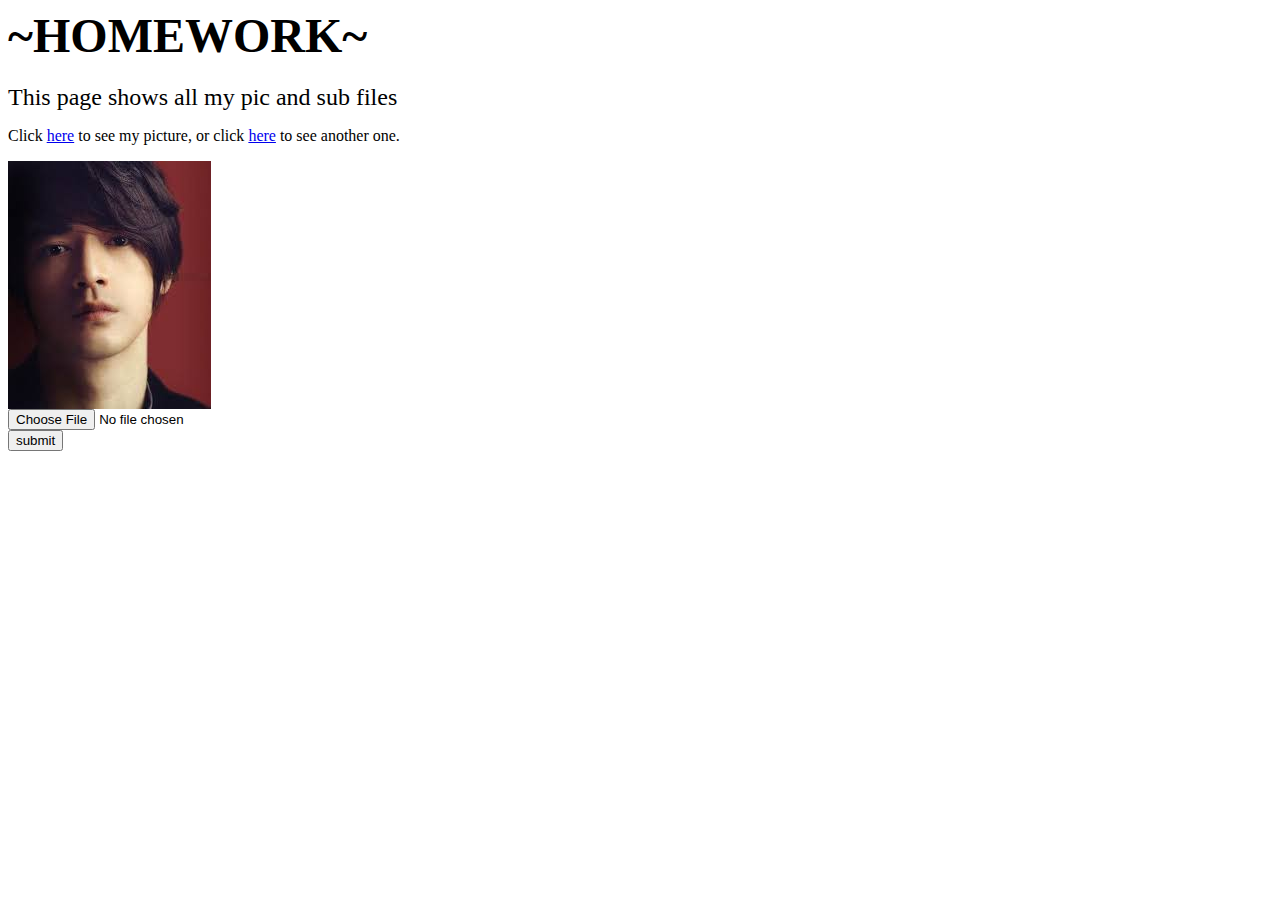
==== commit f31e15c7: "Add files via upload" ====
--- a/public/index.html
+++ b/public/index.html
@@ -1,117 +1,18 @@
-<!DOCTYPE HTML>
-<!--
-	Projection by TEMPLATED
-	templated.co @templatedco
-	Released for free under the Creative Commons Attribution 3.0 license (templated.co/license)
--->
-<html>
-	<head>
-		
-		<title> TM's web server</title>
-		<meta charset="utf-8" />
-		<meta name="viewport" content="width=device-width, initial-scale=1" />
-		<link rel="stylesheet" href="main.css" />
-	</head>
-	<body>
-
-		<!-- Header -->
-			<header id="header">
-				<div class="inner">
-					<a href="index.html" class="logo"><font size = "14"><strong>TM's</strong> web server</font></a>
-					<nav id="nav">
-						<a href="index.html">Home</a>
-						<a href="ml.html">ML</a>
-						<a href="coding.html">Coding</a>
-						<a href="linux.html">Linux</a>
-						<a href="news.html">News</a>
-						
-					</nav>
-					<a href="#navPanel" class="navPanelToggle"><span class="fa fa-bars"></span></a>
-				</div>
-			</header>
-
-		<!-- Banner -->
-			<section id="banner">
-				<div class="inner">
-					<header>
-						<h1>Welcome to TM's web server!!</h1>
-						<form method="post" enctype="multipart/form-data" action="/">
-							<label for="myfile"></label>
-							<h3>Select file:</h3>
-							<input type="file" id="myfile" name="myfile" multiple><br><br>
-							<input type="submit">
-						</form>
-					</header>
-
-				</div>
-			</section>
-
-
-		<!-- Three -->
-			<section id="three" class="wrapper align-center">
-				<div class="inner">
-					<div class="flex flex-2">
-						<article>
-							<div class="image round">
-								<img src="author.png" alt="author" />
-							</div>
-							<header>
-								<h3>About us</h3>
-							</header>
-							<p style="color: #333;">We are eager to help everyone   <br />who is interested in coding world<br/>can have a good website to learn.<br /></p>
-							
-						</article>
-						<article>
-							<div class="image round">
-								<img src="student.png" alt="student" />
-							</div>
-							<header>
-								<h3>For student</h3>
-							</header>
-							<p style="color: #333;">You don't need to have initian knowledge.<br />Just learn happily!</p>
-							
-						</article>
-					</div>
-				</div>
-			</section>
-
-		<!-- Footer -->
-			<footer id="footer">
-				<div class="inner">
-
-					<h3>Get in touch</h3>
-
-					<form action="#" method="post">
-
-						<div class="field half first">
-							<label for="name">Name</label>
-							<input name="name" id="name" type="text" placeholder="Name">
-						</div>
-						<div class="field half">
-							<label for="email">Email</label>
-							<input name="email" id="email" type="email" placeholder="Email">
-						</div>
-						<div class="field">
-							<label for="message">Message</label>
-							<textarea name="message" id="message" rows="6" placeholder="Message"></textarea>
-						</div>
-						<ul class="actions">
-							<li><input value="Send Message" class="button alt" type="submit"></li>
-						</ul>
-					</form>
-
-					<div class="copyright">
-						&copy; Untitled. Design: <a href="https://templated.co">TEMPLATED</a>. Images: <a href="https://unsplash.com">Unsplash</a>.
-					</div>
-
-				</div>
-			</footer>
-
-		<!-- Scripts -->
-			<script src="jquery.min.js"></script>
-			<script src="skel.min.js"></script>
-			<script src="util.js"></script>
-			<script src="main.js"></script>
-
-	</body>
-</html>+<html><head>
+<title>Example Page</title>
+</head><body>
+
+<h1><font size="7">~HOMEWORK~</font></h1>
+
+<p><font size = "5">This page shows all my pic and sub files</font></p>
+
+<p>Click <a href="download1.jpeg">here</a> to see my picture,
+or click <a href="download2.jpeg">here</a> to see another one.</p>
+
+<img src="download.jpeg"/>
+<form method="post" enctype="multipart/form-data" action="/">
+  <input name="file" type="file"><br>
+  <input type="submit" value="submit">
+</form>
+</body>
+</html>
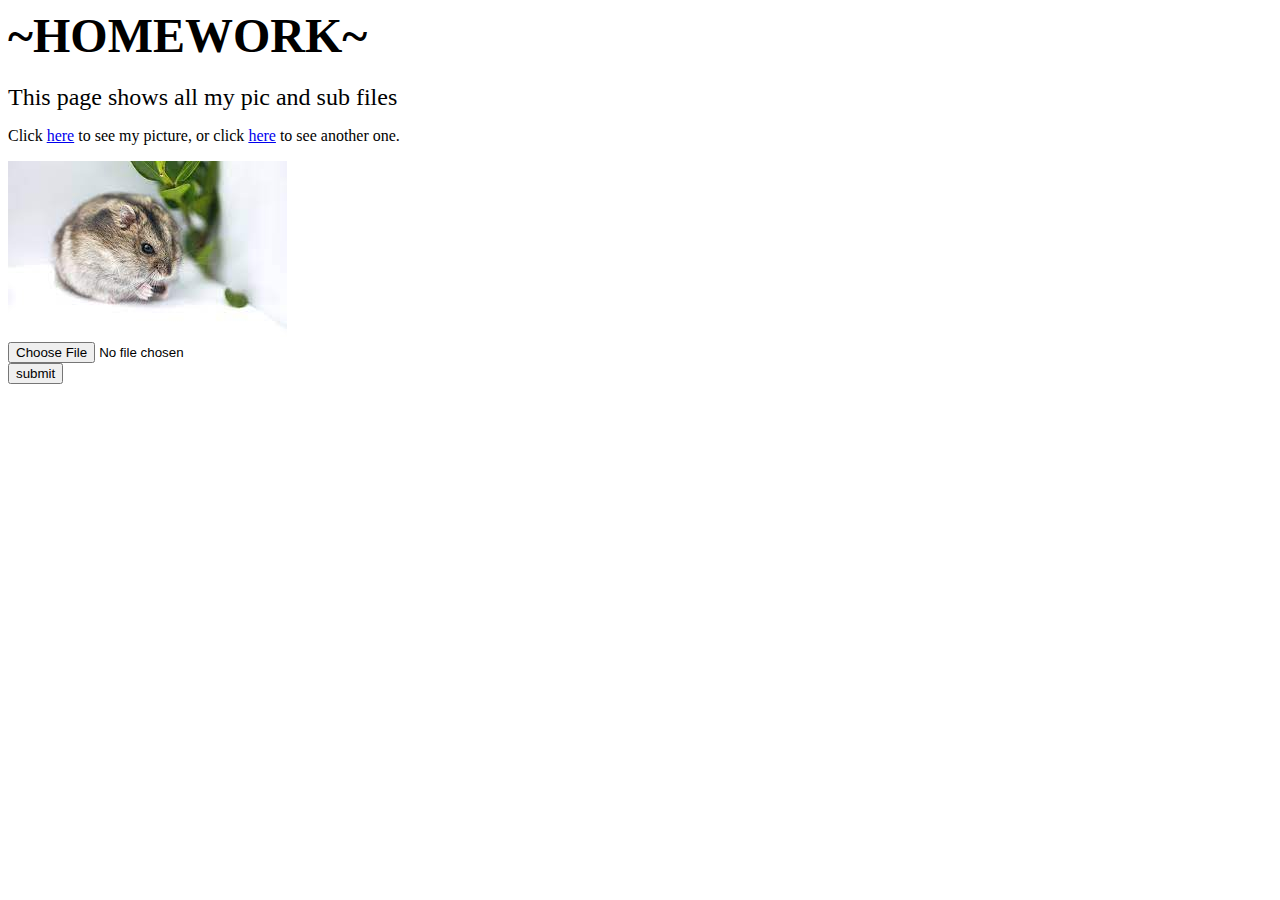
==== commit a1d198d6: "Add files via upload" ====
--- a/public/index.html
+++ b/public/index.html
@@ -6,10 +6,10 @@
 
 <p><font size = "5">This page shows all my pic and sub files</font></p>
 
-<p>Click <a href="download1.jpeg">here</a> to see my picture,
-or click <a href="download2.jpeg">here</a> to see another one.</p>
+<p>Click <a href="mouse.jpeg">here</a> to see my picture,
+or click <a href="mouse1.jpeg">here</a> to see another one.</p>
 
-<img src="download.jpeg"/>
+<img src="index.jpeg"/>
 <form method="post" enctype="multipart/form-data" action="/">
   <input name="file" type="file"><br>
   <input type="submit" value="submit">
